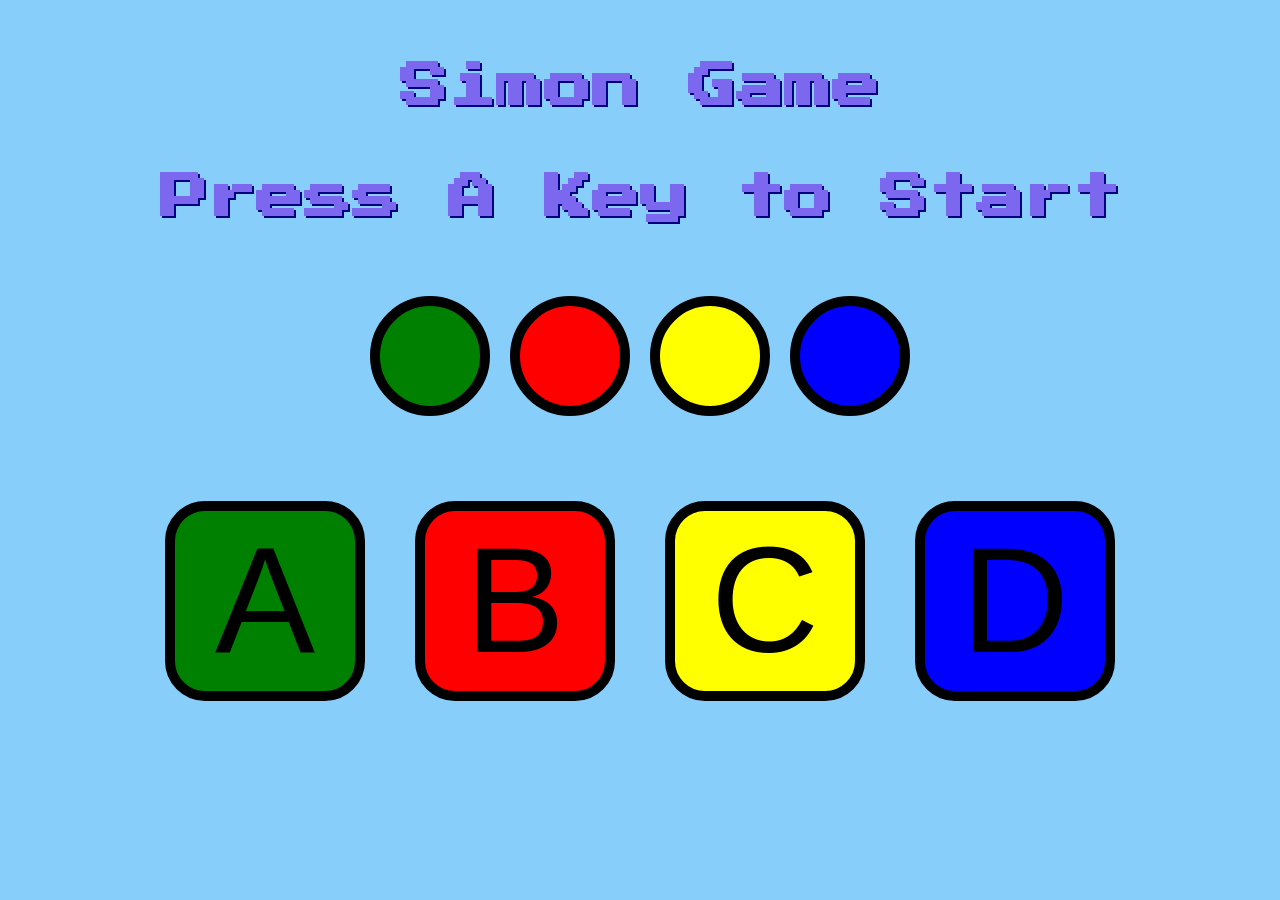
==== index.html @ 731770ae "nextSequence function = random pick" ====
<!DOCTYPE html>
<html lang="en" dir="ltr">

<head>
  <meta charset="utf-8">
  <title>Simon</title>
  <link rel="stylesheet" href="styles.css">
  <link href="https://fonts.googleapis.com/css?family=Press+Start+2P" rel="stylesheet">
  <script src="game.js" defer></script>
</head>

<body>
  <h1>Simon Game</h1>
  <h1 id="level__title">Press A Key to Start</h1>
  <div class="container__area">

    <div class="console__area">

      <div id="green" class="box box__green">
      </div>
      <div id="red" class="box box__red">
      </div>
      <div id="yellow" class="box box__yellow">
      </div>
      <div id="blue" class="box box__blue">
      </div>

    </div>

    <div class="button__area">

      <button class="btn box__green" value='green'>A</button>
      <button class="btn box__red" value='red'>B</button>
      <button class="btn box__yellow" value='yellow'>C</button>
      <button class="btn box__blue" value='blue'>D</button>

    </div>

  </div>

</body>

</html>
---- styles.css ----
body {
	text-align: center;
	background-color: lightskyblue;
}

#level__title,
h1 {
	font-family: "Press Start 2P", cursive;
	font-size: 3rem;
	margin: 5%;
	color: mediumslateblue;
	text-shadow: 2px 2px navy;
}

.container__area {
	display: flex;
	flex-direction: column;
}

.container__area > div {
	display: flex;
	justify-content: center;
	flex-direction: row;
	margin-bottom: 50px;
}

.box {
	height: 100px;
	width: 100px;
	border: 10px solid black;
	border-radius: 999px;
	margin: 10px;
}

.btn {
	display: flex;
	justify-content: center;
	align-items: center;

	margin: 25px;
	height: 200px;
	width: 200px;
	border: 10px solid black;
	border-radius: 20%;
	font-size: 150px;
}

.game-over {
	background-color: red;
	opacity: 0.8;
}

.box__red {
	background-color: red;
}

.box__green {
	background-color: green;
}

.box__blue {
	background-color: blue;
}

.box__yellow {
	background-color: yellow;
}

.pressed {
	box-shadow: 0 0 20px white;
	background-color: grey;
}

.fadeIn {
	opacity: 0;
	-webkit-transition: opacity 0.3s ease-in-out;
	-moz-transition: opacity 0.3s ease-in-out;
	-o-transition: opacity 0.3s ease-in-out;
	transition: opacity 0.3s ease-in-out;
}

.fadeOut {
	opacity: 1;
}
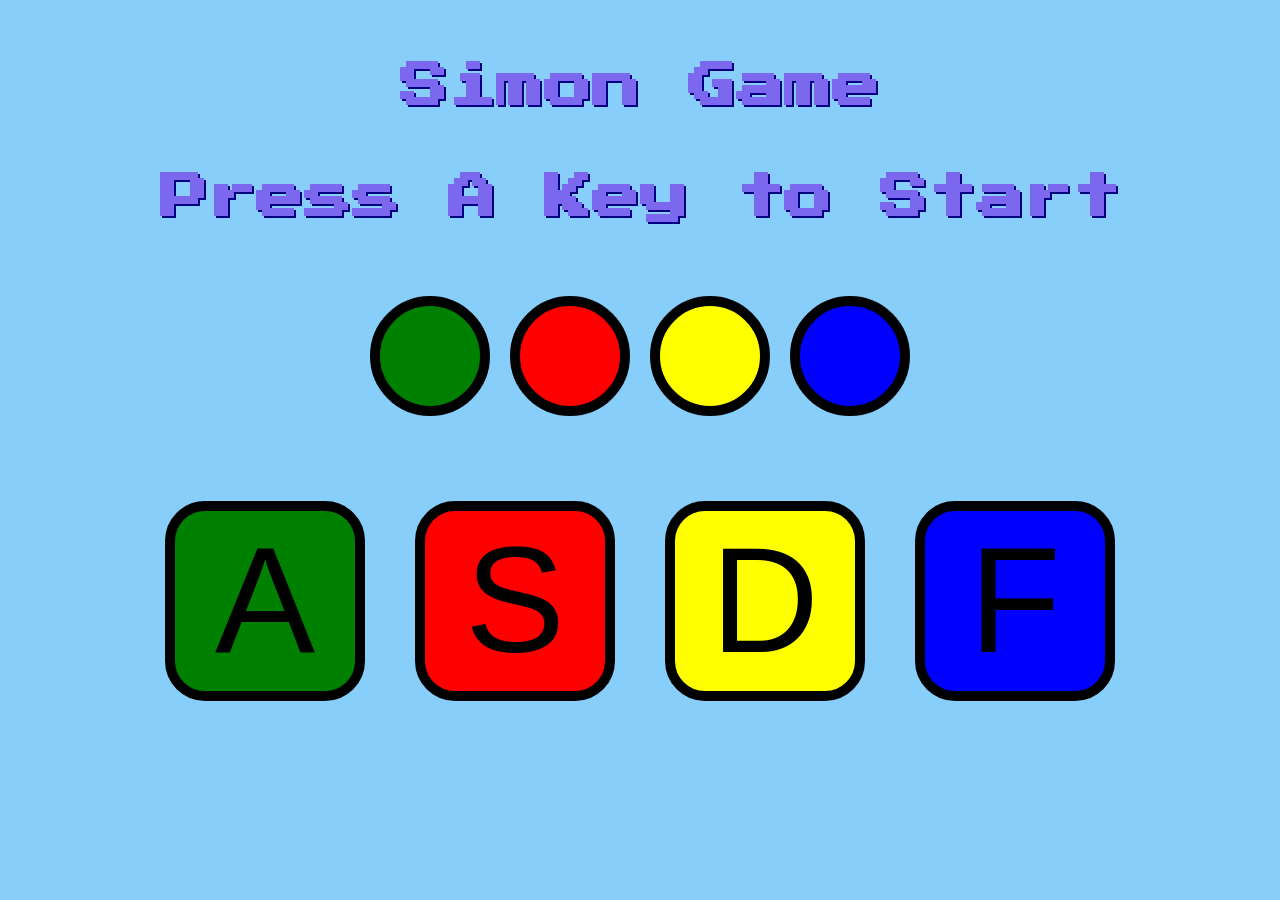
==== commit 759856c8: "start the game and check answer" ====
--- a/index.html
+++ b/index.html
@@ -30,9 +30,9 @@
     <div class="button__area">
 
       <button class="btn box__green" value='green'>A</button>
-      <button class="btn box__red" value='red'>B</button>
-      <button class="btn box__yellow" value='yellow'>C</button>
-      <button class="btn box__blue" value='blue'>D</button>
+      <button class="btn box__red" value='red'>S</button>
+      <button class="btn box__yellow" value='yellow'>D</button>
+      <button class="btn box__blue" value='blue'>F</button>
 
     </div>
 
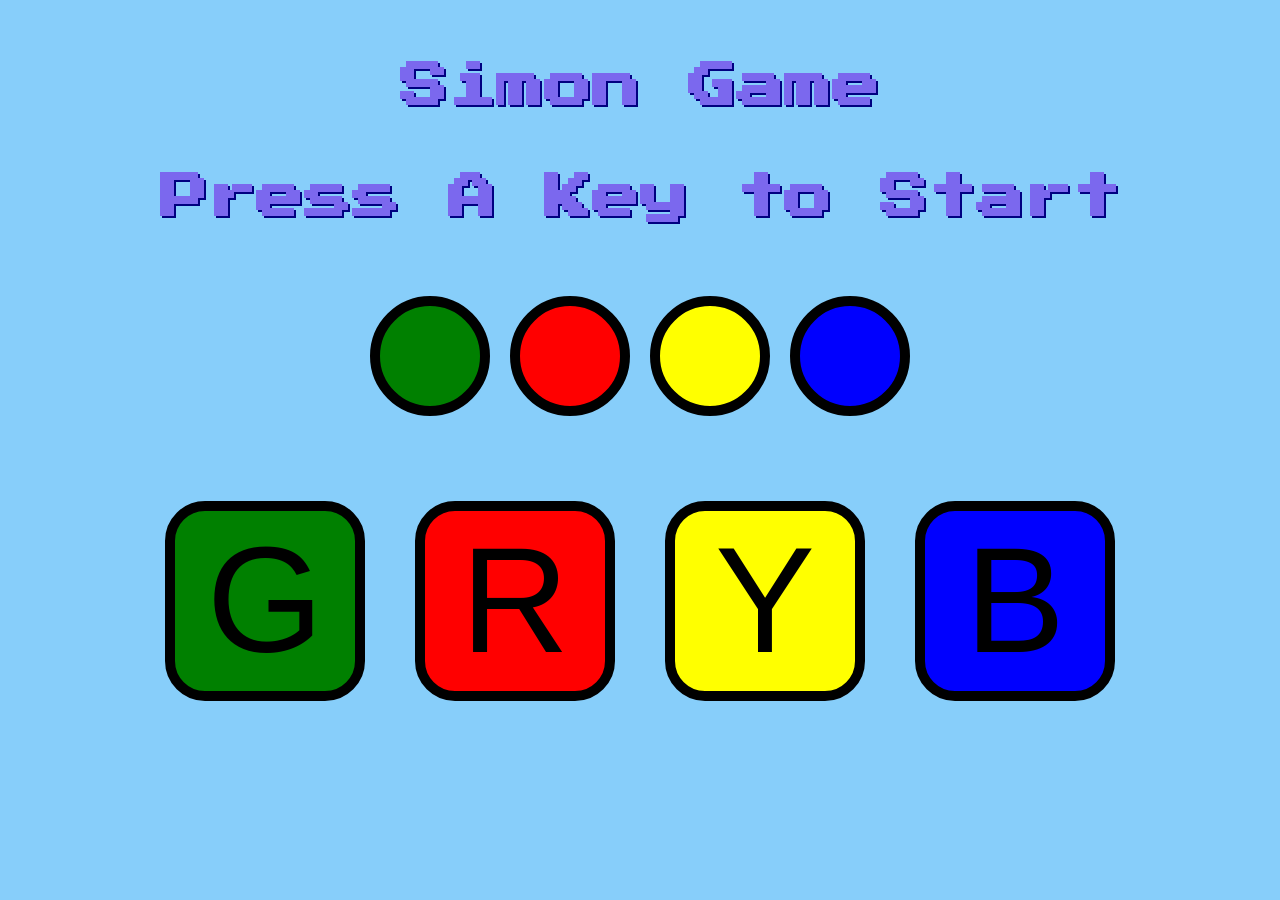
==== commit f8d4da4a: "Game Over and Restart Game" ====
--- a/index.html
+++ b/index.html
@@ -29,10 +29,10 @@
 
     <div class="button__area">
 
-      <button class="btn box__green" value='green'>A</button>
-      <button class="btn box__red" value='red'>S</button>
-      <button class="btn box__yellow" value='yellow'>D</button>
-      <button class="btn box__blue" value='blue'>F</button>
+      <button class="btn box__green" value='green'>G</button>
+      <button class="btn box__red" value='red'>R</button>
+      <button class="btn box__yellow" value='yellow'>Y</button>
+      <button class="btn box__blue" value='blue'>B</button>
 
     </div>
 
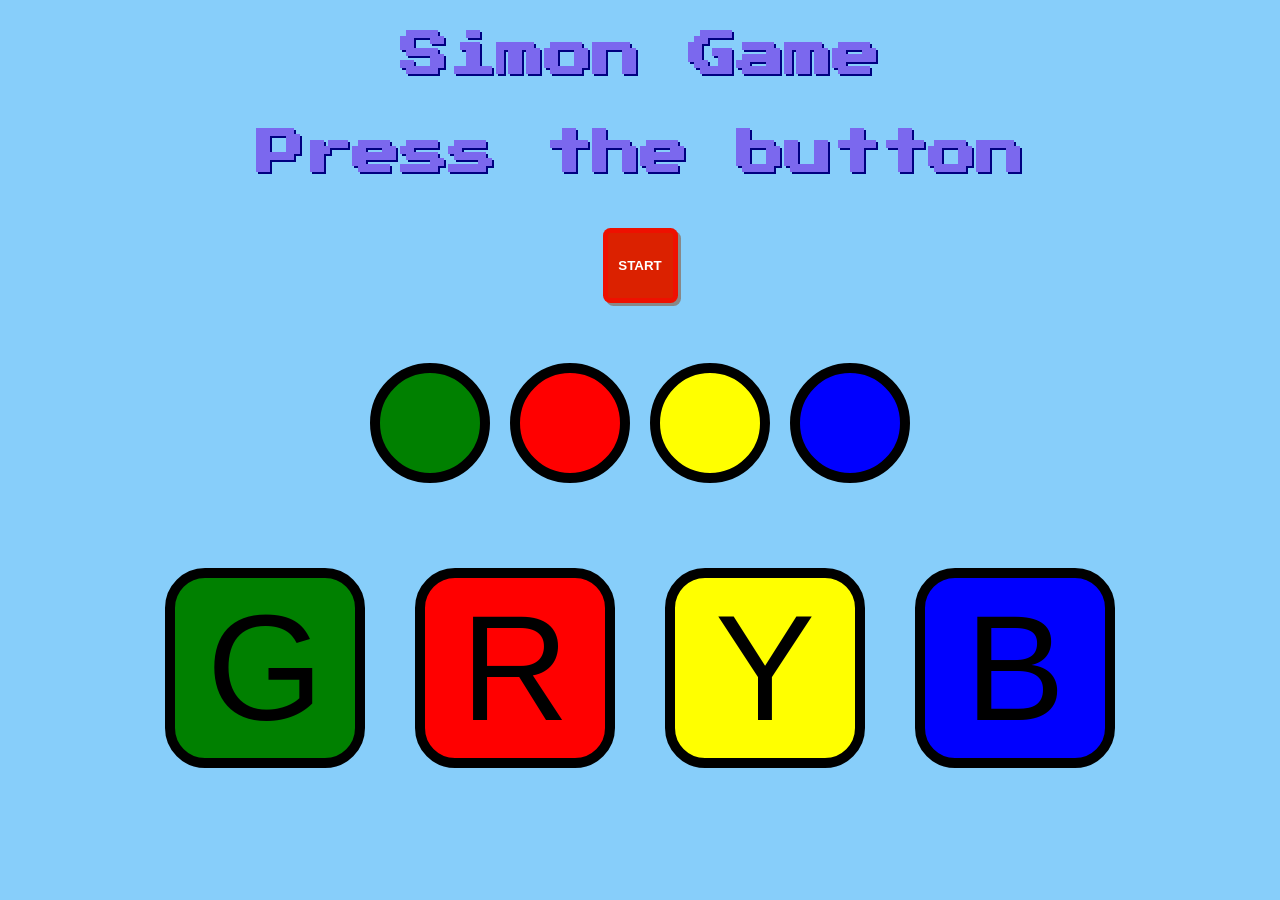
==== commit 0928abc6: "memory sync re loop" ====
--- a/index.html
+++ b/index.html
@@ -11,8 +11,10 @@
 
 <body>
   <h1>Simon Game</h1>
-  <h1 id="level__title">Press A Key to Start</h1>
+  <h1 id="level__title">Press the button</h1>
+  <button id="start__button" class="box">START</button>
   <div class="container__area">
+
 
     <div class="console__area">
 
--- a/styles.css
+++ b/styles.css
@@ -7,7 +7,7 @@
 h1 {
 	font-family: "Press Start 2P", cursive;
 	font-size: 3rem;
-	margin: 5%;
+	margin-bottom: 50px;
 	color: mediumslateblue;
 	text-shadow: 2px 2px navy;
 }
@@ -32,6 +32,25 @@
 	margin: 10px;
 }
 
+#start__button {
+	font-family: Arial, Helvetica, sans-serif;
+	font-weight: 800;
+	height: 75px;
+	width: 75px;
+	border: 5px solid rgba(255, 0, 0, 0.527);
+	background-color: hsl(9, 100%, 43%);
+	color: white;
+	border-radius: 10%;
+	margin: 0 0 50px 0;
+	cursor: pointer;
+	box-shadow: 3px 3px #888888;
+}
+
+#start__button:active {
+	background-color: hsl(10, 16%, 31%);
+	box-shadow: unset;
+}
+
 .btn {
 	display: flex;
 	justify-content: center;
@@ -43,6 +62,7 @@
 	border: 10px solid black;
 	border-radius: 20%;
 	font-size: 150px;
+	cursor: pointer;
 }
 
 .game-over {
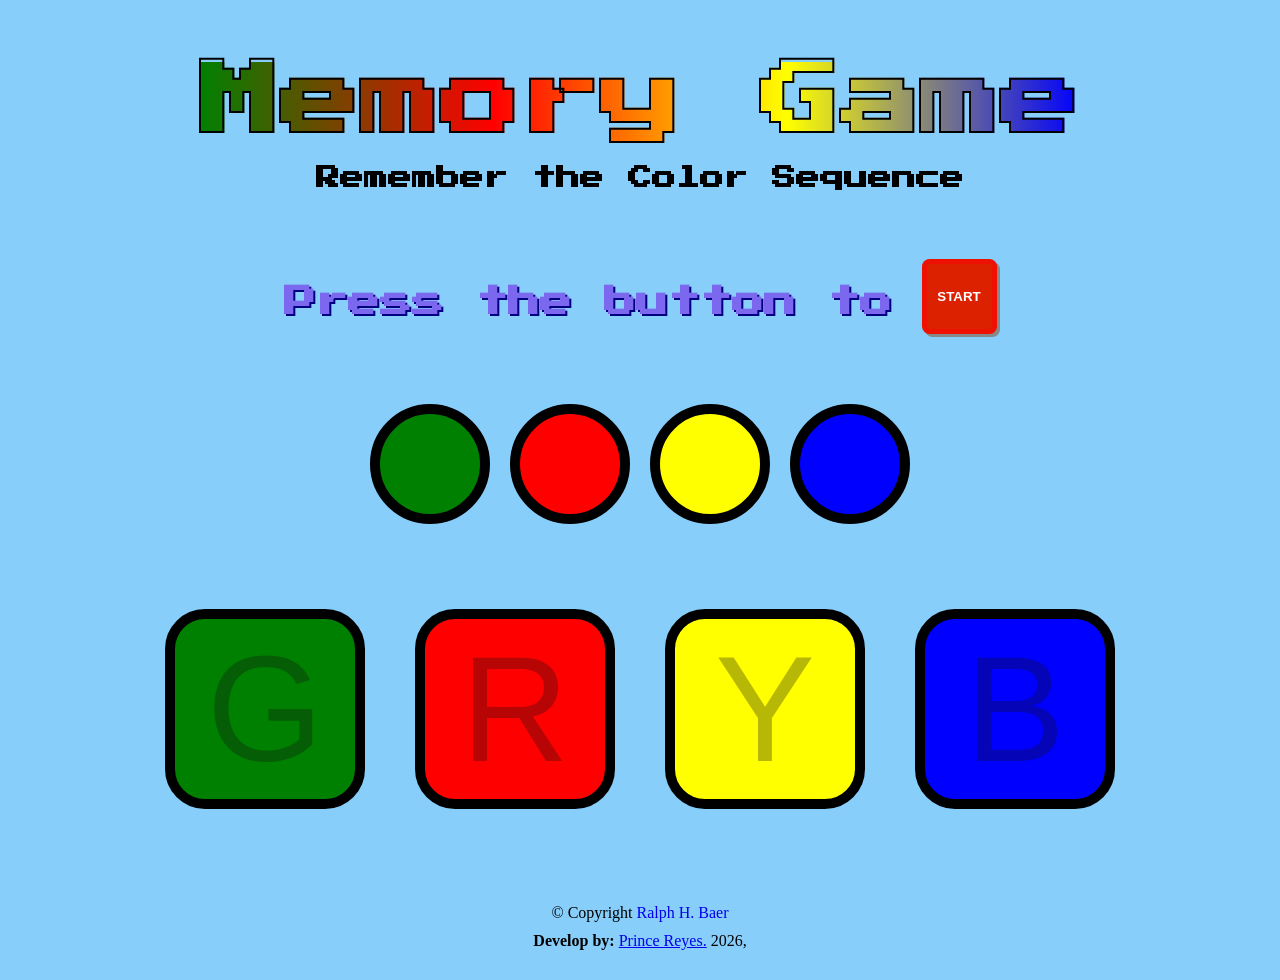
==== commit f8e0ff0c: "Additional, Restrictions and Game Sequence" ====
--- a/index.html
+++ b/index.html
@@ -10,11 +10,15 @@
 </head>
 
 <body>
-  <h1>Simon Game</h1>
-  <h1 id="level__title">Press the button</h1>
-  <button id="start__button" class="box">START</button>
+  <h1>Memory Game</h1>
+  <h2>Remember the Color Sequence</h2>
+
+  <div class="message__area">
+    <h2 id="level__title">Press the button to </h1>
+      <button id="start__button" class="box">START</button>
+  </div>
+
   <div class="container__area">
-
 
     <div class="console__area">
 
@@ -31,15 +35,24 @@
 
     <div class="button__area">
 
-      <button class="btn box__green" value='green'>G</button>
-      <button class="btn box__red" value='red'>R</button>
-      <button class="btn box__yellow" value='yellow'>Y</button>
-      <button class="btn box__blue" value='blue'>B</button>
+      <button id="user__btn" class="btn box__green" value='green'>G</button>
+      <button id="user__btn" class="btn box__red" value='red'>R</button>
+      <button id="user__btn" class="btn box__yellow" value='yellow'>Y</button>
+      <button id="user__btn" class="btn box__blue" value='blue'>B</button>
 
     </div>
 
   </div>
 
+  <footer>&copy; Copyright
+    <a href="https://en.wikipedia.org/wiki/Ralph_H._Baer" style="text-decoration: none;">Ralph H. Baer</a>
+    <div class="dev__name">
+      <Strong>Develop by: </Strong>
+      <a href="https://www.linkedin.com/in/reyesprince/"> Prince Reyes.</a>
+      <script>document.write(new Date().getFullYear())</script>,
+    </div>
+
+  </footer>
 </body>
 
 </html>
--- a/styles.css
+++ b/styles.css
@@ -1,15 +1,44 @@
+:root {
+	--font-family: "Press Start 2P", cursive;
+}
+
 body {
+	height: 100vh;
 	text-align: center;
 	background-color: lightskyblue;
 }
 
-#level__title,
+h1,
+h2,
+#level__title {
+	font-family: var(--font-family);
+}
+
 h1 {
-	font-family: "Press Start 2P", cursive;
-	font-size: 3rem;
-	margin-bottom: 50px;
+	display: inline-flex;
+	background: linear-gradient(to right, green, red, yellow, blue);
+	background-clip: text;
+	-webkit-background-clip: text;
+	color: transparent;
+	margin-bottom: 0px;
+
+	font-size: 5rem;
+	-webkit-text-fill-color: transparent; /* Will override color (regardless of order) */
+	-webkit-text-stroke-width: 2px;
+	-webkit-text-stroke-color: black;
+}
+
+.message__area {
+	display: inline-flex;
+	margin-top: 40px;
+	padding: 10px;
+}
+
+#level__title {
+	font-size: 2rem;
 	color: mediumslateblue;
 	text-shadow: 2px 2px navy;
+	margin-right: 30px;
 }
 
 .container__area {
@@ -102,3 +131,11 @@
 .fadeOut {
 	opacity: 1;
 }
+
+footer {
+	padding: 20px;
+}
+
+.dev__name {
+	padding: 10px;
+}
